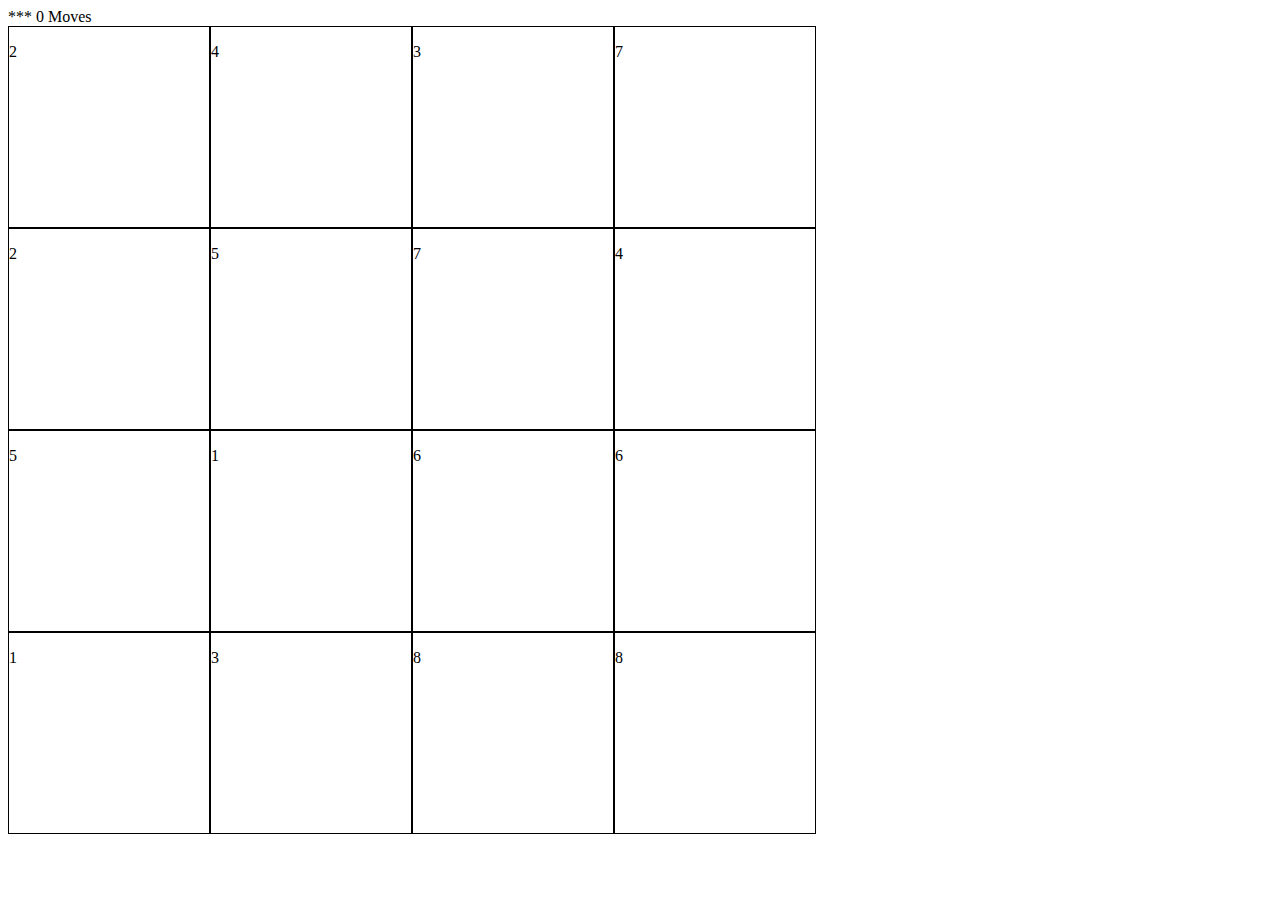
==== index.html @ 11cd269e "feat: Add star function" ====
<!DOCTYPE html>
<html lang="en">
  <head>
    <meta charset="utf-8">
    <meta name="viewport" content="width=device-width, initial-scale=1">
    <title>Memory Game</title>
    <!-- Place favicon.icon and apple-touch-icon.png in the root directory
    <link rel="shortcut icon" href="favicon.ico" type="image/vnd.microsoft.icon"> -->
    <link rel="stylesheet" href="css/app.css" type="text/css">
  </head>
  <body>
    <span id="star">***</span>
    <span id="movesCounter" class="moves">0</span>
    <span class="moves">Moves</span>
    <div id="parent"><div>
    <script src="js/app.js"></script>
  </body>
</html>
---- css/app.css ----
.cell {
  border: 1px solid black;
  width: 200px;
  height: 200px;
}

#parent {
	display:flex;
}
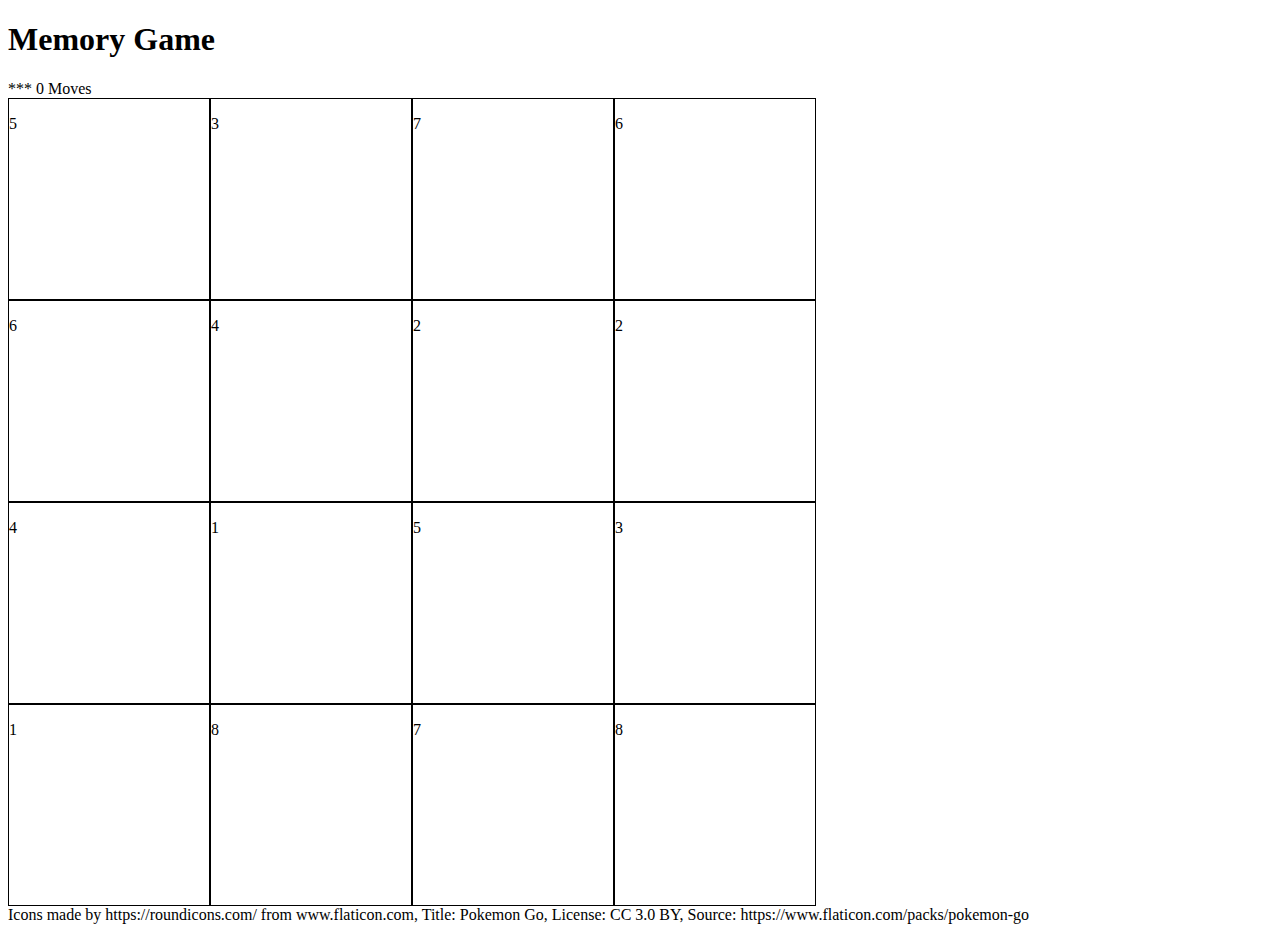
==== commit b74bbd6d: "feat: Add img files" ====
--- a/index.html
+++ b/index.html
@@ -4,15 +4,21 @@
     <meta charset="utf-8">
     <meta name="viewport" content="width=device-width, initial-scale=1">
     <title>Memory Game</title>
-    <!-- Place favicon.icon and apple-touch-icon.png in the root directory
-    <link rel="shortcut icon" href="favicon.ico" type="image/vnd.microsoft.icon"> -->
+    <!-- Place favicon.icon and apple-touch-icon.png in the root directory -->
+    <link rel="shortcut icon" href="img/002-superball.png" type="image/vnd.microsoft.icon">
     <link rel="stylesheet" href="css/app.css" type="text/css">
   </head>
   <body>
-    <span id="star">***</span>
-    <span id="movesCounter" class="moves">0</span>
-    <span class="moves">Moves</span>
-    <div id="parent"><div>
+    <header>
+      <h1>Memory Game</h1>
+      <span id="star">***</span>
+      <span id="movesCounter" class="moves">0</span>
+      <span class="moves">Moves</span>
+    </header>
+    <section>
+      <div id="parent"><div>
+    </section>
+    <footer>Icons made by https://roundicons.com/ from www.flaticon.com, Title: Pokemon Go, License: CC 3.0 BY, Source: https://www.flaticon.com/packs/pokemon-go</footer>
     <script src="js/app.js"></script>
   </body>
 </html>
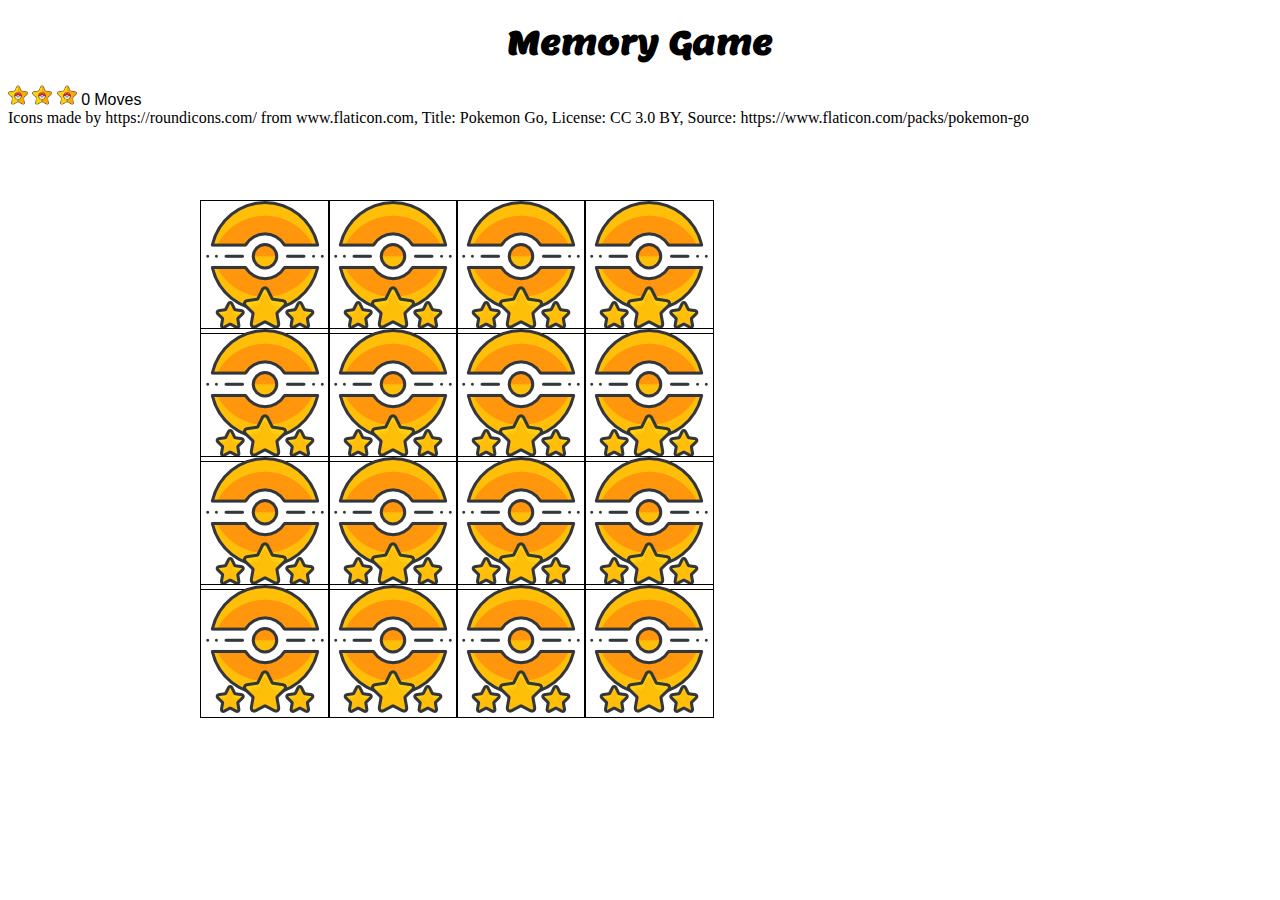
==== commit dcfb37d4: "fix: Improve flipping function" ====
--- a/index.html
+++ b/index.html
@@ -7,11 +7,16 @@
     <!-- Place favicon.icon and apple-touch-icon.png in the root directory -->
     <link rel="shortcut icon" href="img/002-superball.png" type="image/vnd.microsoft.icon">
     <link rel="stylesheet" href="css/app.css" type="text/css">
+    <link href="https://fonts.googleapis.com/css?family=Lemon" rel="stylesheet">
   </head>
   <body>
     <header>
       <h1>Memory Game</h1>
-      <span id="star">***</span>
+      <span id="star3">
+        <img class='star' src='img/013-star.png'>
+        <img class='star' src='img/013-star.png'>
+        <img class='star' src='img/013-star.png'>
+      </span>
       <span id="movesCounter" class="moves">0</span>
       <span class="moves">Moves</span>
     </header>
--- a/css/app.css
+++ b/css/app.css
@@ -1,9 +1,91 @@
 .cell {
   border: 1px solid black;
-  width: 200px;
-  height: 200px;
+  /* width: 200px;
+  height: 200px; */
 }
 
 #parent {
-	display:flex;
+	/* display:flex; */
 }
+
+
+.container {
+	perspective: 1000px;
+  position: absolute;
+  height: 128px;
+  width: 128px;
+  z-index: -1;
+}
+/* .container, .front, .back {
+	width: 320px;
+	height: 480px;
+} */
+.flipCard {
+  height: 128px;
+  width: 128px;
+	transition: 0.8s;
+	transform-style: preserve-3d;
+  position: absolute;
+  z-index: 0;
+}
+
+.front, .back {
+	backface-visibility: hidden;
+}
+.front {
+	z-index: 2;
+	transform: rotateY(0deg);
+  position: absolute;
+  top: 0px;
+}
+.back {
+  height: 128px;
+  width: 128px;
+  z-index: 1;
+  position: relative;
+	transform: rotateY(-180deg);
+}
+#crown {
+  height: 400px;
+  width: 400px;
+  margin-left: 200px;
+  margin-right:200px;
+}
+#box {
+  align-self: center;
+  width: 800px;
+  margin-left: auto;
+  margin-right:auto;
+}
+#imgBox {
+  width:100px;
+
+}
+h1, p {
+  text-align: center;
+  font-family: 'Lemon', cursive;
+}
+button {
+  height: 40px;
+  width: 30%;
+  display: block;
+  margin-left: auto;
+  margin-right: auto;
+  background-color: #FFD700;
+  border: 5px solid black;
+  font-size: 16px;
+  font-weight: bold;
+}
+.star {
+  height: 20px;
+  width: 20px;
+  display: inline-block;
+  margin: 0;
+}
+#one{
+  margin-left: 325px;
+}
+span {
+  font-size: 16px;
+  font-family: helvetica;
+}
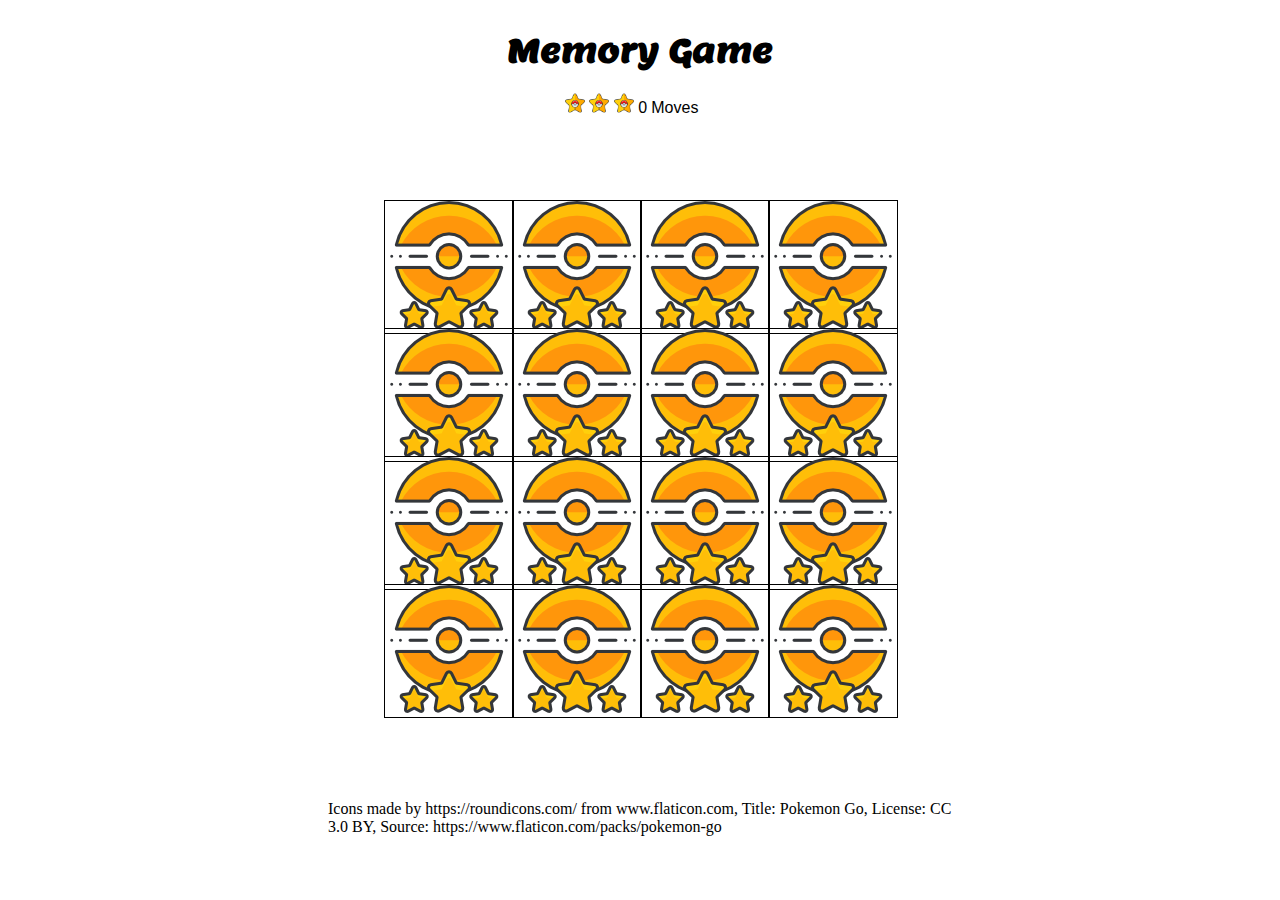
==== commit 1dc4668d: "feat: Add responsive CSS" ====
--- a/index.html
+++ b/index.html
@@ -11,19 +11,29 @@
   </head>
   <body>
     <header>
-      <h1>Memory Game</h1>
-      <span id="star3">
-        <img class='star' src='img/013-star.png'>
-        <img class='star' src='img/013-star.png'>
-        <img class='star' src='img/013-star.png'>
-      </span>
-      <span id="movesCounter" class="moves">0</span>
-      <span class="moves">Moves</span>
+      <div id="titleDiv">
+        <h1>Memory Game</h1>
+      </div>
+      <div id="starDiv">
+        <div id="starBox">
+        <span id="star3">
+            <img class='star' src='img/013-star.png'>
+            <img class='star' src='img/013-star.png'>
+            <img class='star' src='img/013-star.png'>
+          </span>
+          <span id="movesCounter" class="moves">0</span>
+          <span class="moves">Moves</span>
+        </div>
+      </div>
     </header>
     <section>
       <div id="parent"><div>
     </section>
-    <footer>Icons made by https://roundicons.com/ from www.flaticon.com, Title: Pokemon Go, License: CC 3.0 BY, Source: https://www.flaticon.com/packs/pokemon-go</footer>
+    <footer>
+      <div id="footerBox">
+        Icons made by https://roundicons.com/ from www.flaticon.com, Title: Pokemon Go, License: CC 3.0 BY, Source: https://www.flaticon.com/packs/pokemon-go
+      </div>
+      </footer>
     <script src="js/app.js"></script>
   </body>
 </html>
--- a/css/app.css
+++ b/css/app.css
@@ -5,7 +5,9 @@
 }
 
 #parent {
-	/* display:flex; */
+	margin-left: auto;
+  margin-right: auto;
+  width: 512px;
 }
 
 
@@ -52,18 +54,18 @@
   margin-right:200px;
 }
 #box {
-  align-self: center;
+  text-align: center;
   width: 800px;
   margin-left: auto;
   margin-right:auto;
 }
 #imgBox {
   width:100px;
-
 }
-h1, p {
-  text-align: center;
-  font-family: 'Lemon', cursive;
+#spanBox {
+  width: 220px;
+  margin-left: auto;
+  margin-right: auto;
 }
 button {
   height: 40px;
@@ -82,10 +84,54 @@
   display: inline-block;
   margin: 0;
 }
-#one{
+/* #one{
   margin-left: 325px;
-}
+} */
 span {
   font-size: 16px;
   font-family: helvetica;
 }
+header {
+  width: 100%;
+  display: flex;
+flex-direction: column;
+}
+#titleDiv {
+  /* display: block; */
+  /* text-align: center; */
+  /* margin-left: auto;
+  margin-right: auto; */
+  text-align: center;
+  width: 100%;
+  position: relative;
+  height: 50%;
+  margin-left: auto;
+  margin-right: auto;
+}
+h1 {
+  margin-left: auto;
+  margin-right: auto;
+  font-family: 'Lemon', cursive;
+}
+#starDiv {
+  display: block;
+  position: relative;
+  width: 100%;
+}
+#starBox {
+  margin-left: auto;
+  margin-right: auto;
+  width: 150px;
+}
+
+footer {
+  position: absolute;
+  display: block;
+  top: 800px;
+  width: 100%;
+}
+#footerBox {
+  width: 50%;
+  margin-left: auto;
+  margin-right: auto;
+}
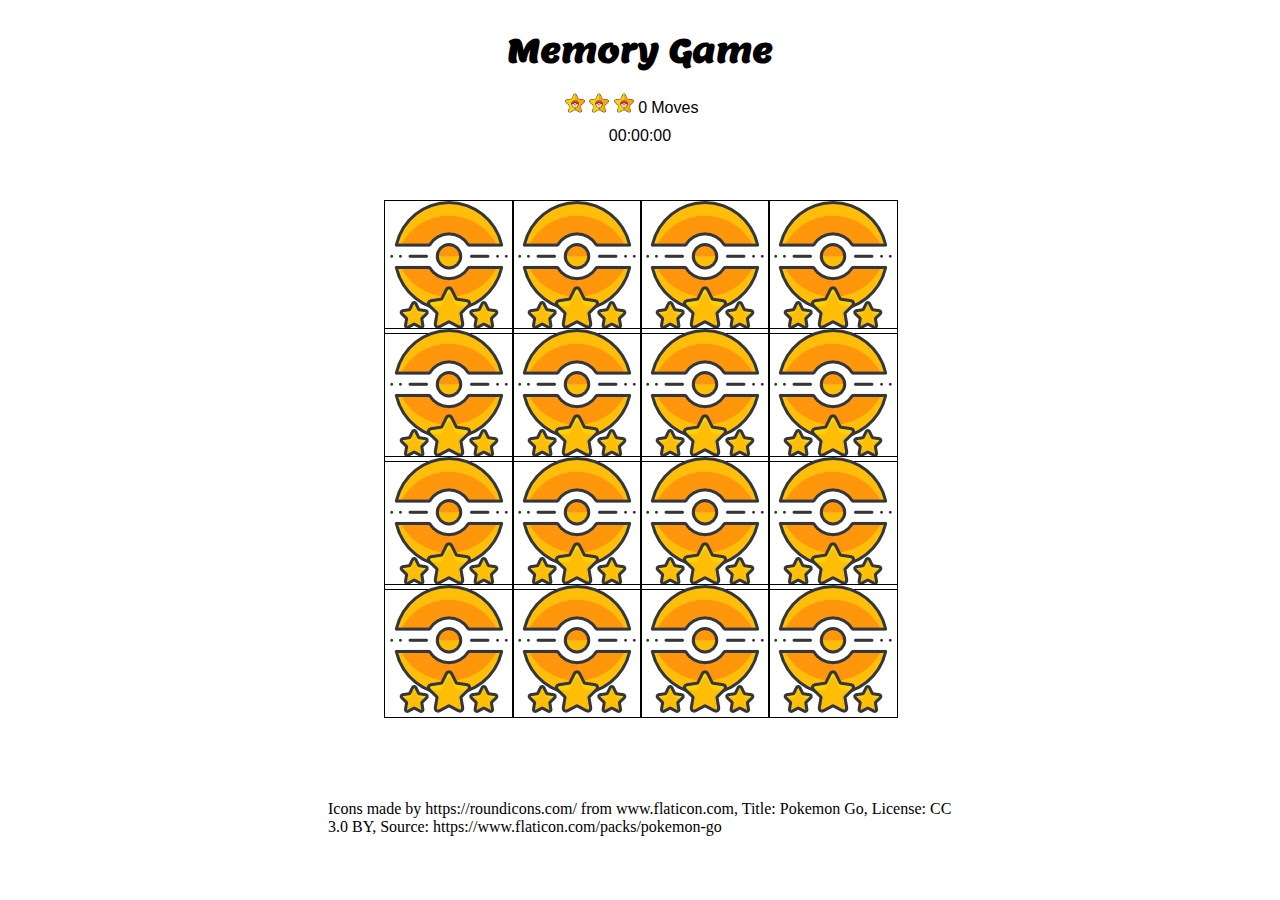
==== commit 199b51f8: "feat: Add timer" ====
--- a/index.html
+++ b/index.html
@@ -25,6 +25,7 @@
           <span class="moves">Moves</span>
         </div>
       </div>
+      <span id="timeDisplay">00:00:00</span>
     </header>
     <section>
       <div id="parent"><div>
--- a/css/app.css
+++ b/css/app.css
@@ -63,7 +63,7 @@
   width:100px;
 }
 #spanBox {
-  width: 220px;
+  width: 360px;
   margin-left: auto;
   margin-right: auto;
 }
@@ -135,3 +135,8 @@
   margin-left: auto;
   margin-right: auto;
 }
+#timeDisplay{
+  padding-top: 10px;
+  margin-left: auto;
+  margin-right: auto;
+}
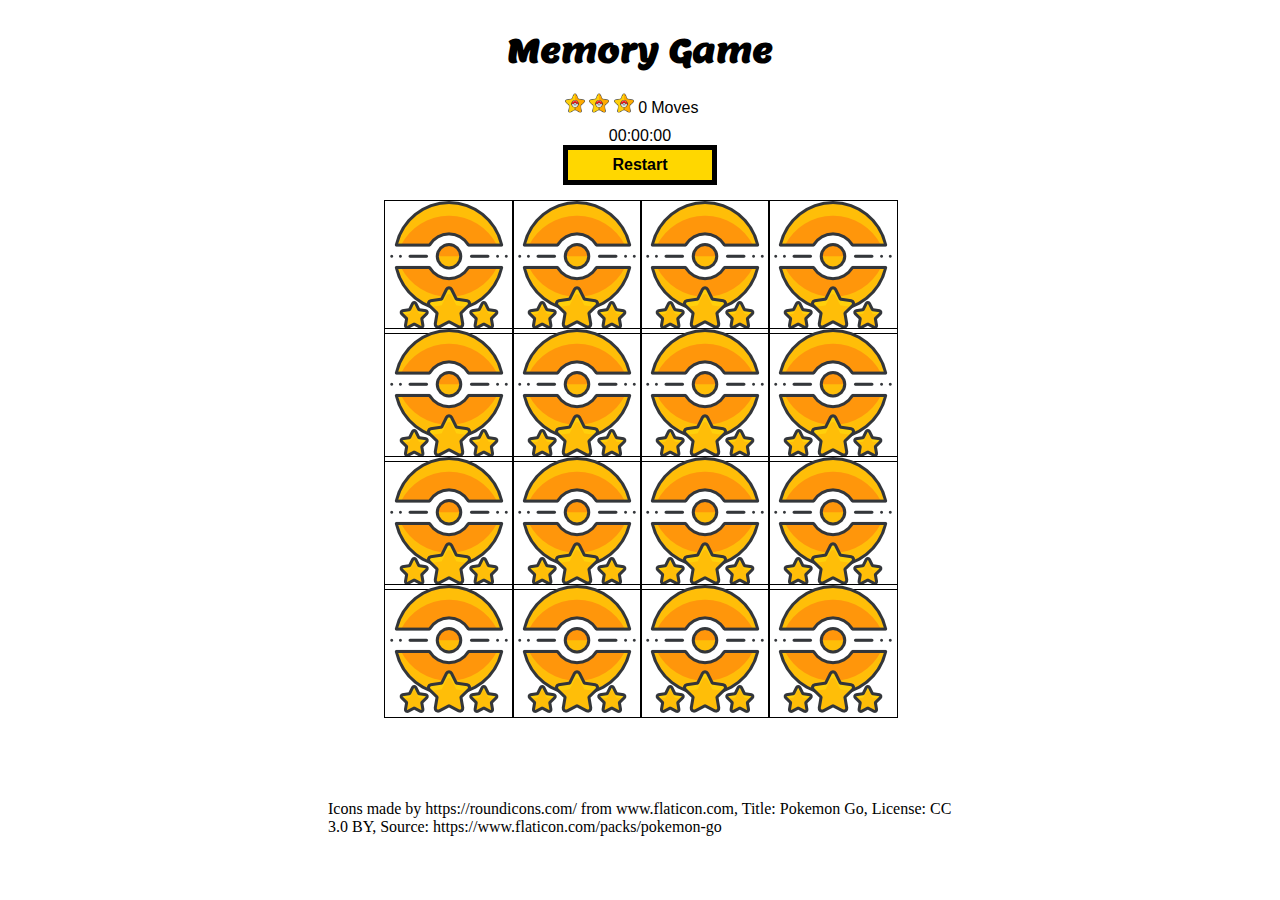
==== commit f02fb9e1: "feat: Add restart button" ====
--- a/index.html
+++ b/index.html
@@ -29,6 +29,7 @@
     </header>
     <section>
       <div id="parent"><div>
+      <button onclick='location.reload();'>Restart</button>
     </section>
     <footer>
       <div id="footerBox">
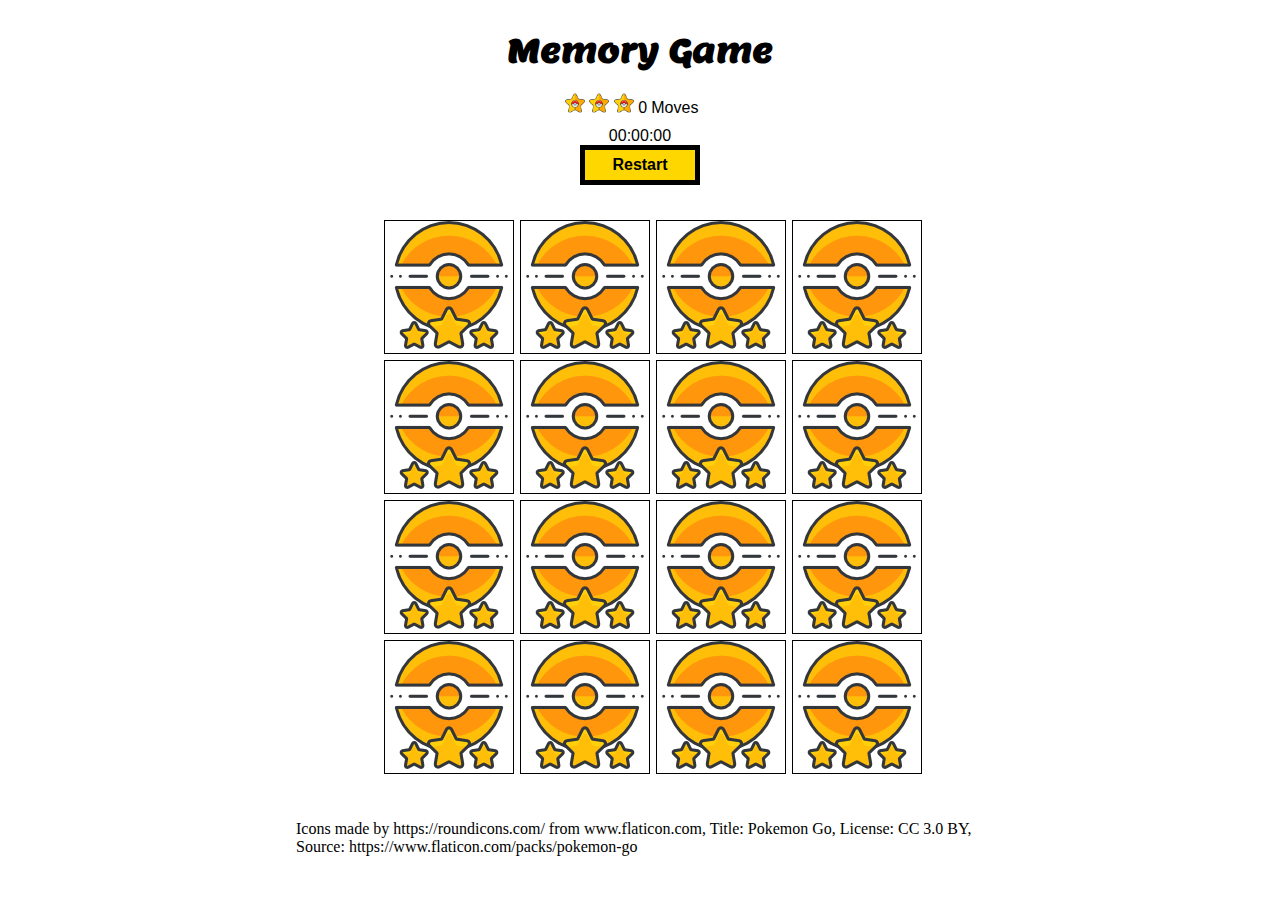
==== commit 32ecd402: "feat: Add media query" ====
--- a/index.html
+++ b/index.html
@@ -26,10 +26,10 @@
         </div>
       </div>
       <span id="timeDisplay">00:00:00</span>
+      <button id="restart" onclick='location.reload();'>Restart</button>
     </header>
     <section>
       <div id="parent"><div>
-      <button onclick='location.reload();'>Restart</button>
     </section>
     <footer>
       <div id="footerBox">
--- a/css/app.css
+++ b/css/app.css
@@ -1,7 +1,6 @@
 .cell {
   border: 1px solid black;
-  /* width: 200px;
-  height: 200px; */
+
 }
 
 #parent {
@@ -48,19 +47,19 @@
 	transform: rotateY(-180deg);
 }
 #crown {
-  height: 400px;
-  width: 400px;
-  margin-left: 200px;
-  margin-right:200px;
+  height: 50%; /* 400 */
+  width: 50%; /* 400 */
+  margin-left: auto; /* 200 */
+  margin-right: auto; /* 200 */
 }
 #box {
   text-align: center;
-  width: 800px;
+  width: 67%; /*800px */
   margin-left: auto;
   margin-right:auto;
 }
 #imgBox {
-  width:100px;
+  width: 100%; /* 100px */
 }
 #spanBox {
   width: 360px;
@@ -127,11 +126,11 @@
 footer {
   position: absolute;
   display: block;
-  top: 800px;
+  top: 820px;
   width: 100%;
 }
 #footerBox {
-  width: 50%;
+  width: 55%;
   margin-left: auto;
   margin-right: auto;
 }
@@ -140,3 +139,30 @@
   margin-left: auto;
   margin-right: auto;
 }
+#restart{
+  width: 120px;
+}
+
+@media screen and (max-width: 530px) {
+  .cell, .pic, .container, .back, .flipCard {
+    width: 65px;
+    height: 65px;
+  }
+  #box {
+    width: 270px;
+  }
+  button {
+    border: 2px solid black;
+    font-size: 12px;
+  }
+  #spanBox {
+    width: 200px;
+  }
+  footer {
+    top: 550px;
+  }
+  #footerBox {
+    margin-left: 0;
+  }
+
+}
